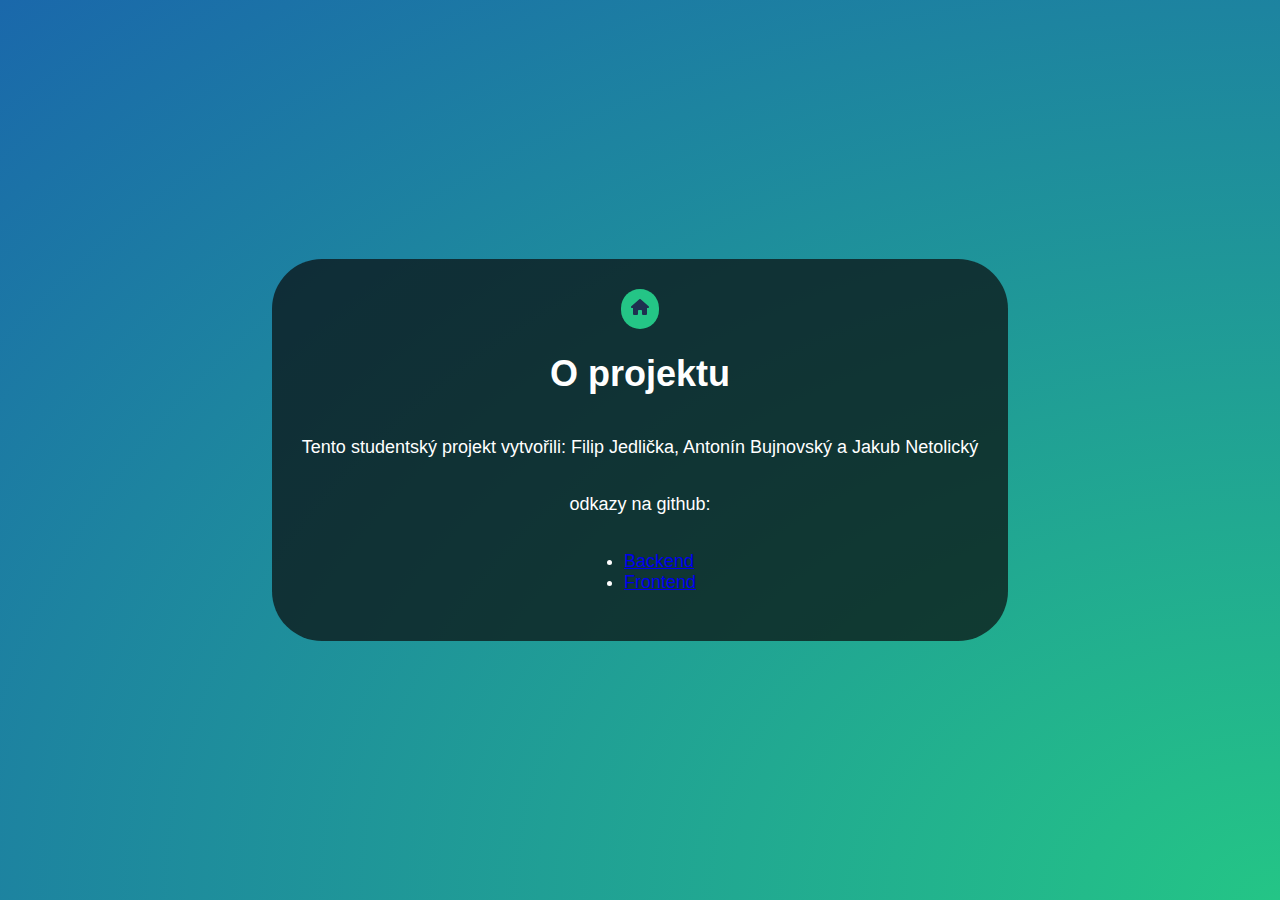
==== about.html @ 826d293c "Doubled socket on bug fix" ====
<!DOCTYPE html>
<html lang="en">

<head>
    <meta charset="UTF-8">
    <meta name="viewport" content="width=device-width, initial-scale=1.0">
    <link rel="stylesheet" href="css/style.css" />
    <link rel="icon" type="image/x-icon" href="img/favicon-bez-pozadi.png">
    <title>Pexeso</title>
</head>

<body class="celaObrazovka">
    <div id="info">
        <a href="/"><button class="tlacitko back"><img src="svg/house-solid.svg"></button></a>
        <h1>O projektu</h1>
        <p>Tento studentský projekt vytvořili: Filip Jedlička, Antonín Bujnovský a Jakub Netolický</p>
        <p>odkazy na github:</p>
        <ul>
            <li><a href="https://github.com/JedlaTypek/remante-pexeso-backend">Backend</a></li>
            <li><a href="https://github.com/JedlaTypek/remante-pexeso-frontend">Frontend</a></li>
        </ul>
    </div>
</body>

</html>
---- css/style.css ----
:root {
    --akcent: #24c586;
    --akcent-hover: #1faa75;

    --gradient-1: #1B9465;
    --gradient-2: #24C586;
    --gradient-3: #23a6d5;
    --gradient-4: #1A68AB;
    --gradient-5: #102980;

    font-size: 18px;
}  

html{
    background: radial-gradient(var(--gradient-2), var(--gradient-4));
    background-repeat: no-repeat;
	animation: otaceni 15s linear infinite;
    background-size: 200% 200%;
    font-family: "Century Gothic", CenturyGothic, Geneva, AppleGothic, sans-serif;
    color: white;
}

@media only screen and (max-width: 768px) {
    #gameBoard {
        flex-direction: column!important;
    }
    .hraciPole{
        gap: 5px!important;
    }
    .karta{
        box-shadow: 0px 0px 3px 3px rgba(19,21,20,0.5)!important;
        -webkit-box-shadow: 0px 0px 3px 3px rgba(19,21,20,0.5)!important;
        -moz-box-shadow: 0px 0px 3px 3px rgba(19,21,20,0.5)!important;
    }
    html{
        background-size: 400% 400%!important;
    } .celaObrazovka{
        margin-top: 30px!important;
        margin-bottom: 30px!important;
    }
}

.red{
    background-color: red !important;
}

@keyframes otaceni {
    0% {
        background-position: 0% 0%;
    }
    25% {
        background-position: 100% 0%;
    }
    50% {
        background-position: 100% 100%;
    }
    75% {
        background-position: 0% 100%;
    }
    100% {
        background-position: 0% 0%;
    }
}

@keyframes gradient {
	0% {
		background-position: 0% 50%;
	}
	50% {
		background-position: 100% 50%;
	}
	100% {
		background-position: 0% 50%;
	}
}

.celaObrazovka{
    min-height: 100vh;
    display: flex;
    align-items: center;
    justify-content: center;
    flex-direction: column;
    margin: 0;
    padding-right: 30px;
    padding-left: 30px;
}

.flex-collumn{
    display: flex;
    flex-direction: column;
    align-items: center;
    gap: 10px;
}

.radek{
    gap: 20px;
    display: flex;
    align-content: center;
}

.footer{
    display: flex;
    justify-content: center;
    gap: 20px;
    margin-top: 30px;
    margin-bottom: -20px;
    align-items: center;
}

.odkaz{
    text-decoration: underline;
    cursor:pointer
}

.odkaz:hover{
    color: var(--akcent);
}

#menu, #vyhra, #info{
    position:relative;
    display: flex;
    flex-direction: column;
    text-align: center;
    align-items: center;
    width: fit-content;
    min-width: 150px;
    max-width: 90%;
    padding: 30px;
    border-radius: 50px;
    background-color: rgba(10, 10, 10, 0.7);
}

#info{
    height: fit-content;
    align-self: center;
    text-align: left !important;
    margin-top: 30px;
    margin-bottom: 30px;
}

#gameBoard{
    display: flex;
    flex-direction: row;
    gap: 50px;
    align-items: center;
}

.welcomeText{
    margin-bottom: 40px;
    text-align: center;
}

#lobbyCreateError{
    margin-top: 10px;
}

#hlavicka{
    text-align: center;
    color:white;
    padding: 20px;
}

.hraciPole{
    display: grid;
    grid-template-columns: repeat(var(--sloupce), 1fr);
    grid-template-rows: repeat(var(--radky), 1fr);
    gap: 15px;
    max-width: 80vw;
    max-height: 80vh;
    aspect-ratio: 1;
}

.nahled{
    --sloupce: 6;
    --radky: 6;
    max-height: 60vh;
}

.karta img{
    width: 100%;
    height: 100%;
    object-fit: contain;
    aspect-ratio: 1 / 1;
}

.karta{
    background-color: white;
    overflow: hidden;
    border-radius: 15% 85% 15% 85% / 85% 15% 85% 15% ;
    box-shadow: 0px 0px 3px 5px rgba(19,21,20,0.5);
    -webkit-box-shadow: 0px 0px 3px 5px rgba(19,21,20,0.5);
    -moz-box-shadow: 0px 0px 3px 5px rgba(19,21,20,0.5);
    transition: ease-in-out 200ms;
    cursor: pointer;
}

.karta:hover{
    transform: scale(1.05);
    box-shadow: 0px 0px 13px 5px rgba(0,199,140,0.5);
    -webkit-box-shadow: 0px 0px 13px 5px rgba(0,199,140,0.5);
    -moz-box-shadow: 0px 0px 13px 5px rgba(0,199,140,0.5);
}

@media only screen and (min-width: 769px){
    .hraciPole[style*="--sloupce: 8; --radky: 8"] .otocena-karta {
        z-index: 5;
      }
    
    .hraciPole[style*="--sloupce: 8; --radky: 8"] .otocena-karta:hover {
        z-index: 6;
        transform: scale(2);
    }
    .hraciPole[style*="--sloupce: 6; --radky: 6"] .otocena-karta {
        z-index: 5;
      }
    
    .hraciPole[style*="--sloupce: 6; --radky: 6"] .otocena-karta:hover {
        z-index: 6;
        transform: scale(1.5);
    }      
}

.skryte{
    display: none !important;
}

.skryta-karta{
    opacity: 0;
    pointer-events: none;
}

.gallery-item{
    background-color: white;
    overflow: hidden;
    border-radius: 15% 85% 15% 85% / 85% 15% 85% 15% ;
}

.gallery-item img{
    height: 100%;
    width: 100%;
    aspect-ratio: 1;
    object-fit: contain;

}

.back{
    margin:auto;
    color: white;
    padding: 10px!important;
    border-radius: 50px !important;
    aspect-ratio: 1/1;
}

.kulate{
    padding: 10px!important;
    border-radius: 50px !important;
    aspect-ratio: 1/1;
}

.back svg{
    fill: white;
}

.rozlozeni{
    margin-top: 5px;
    margin-bottom: 0px;
}

/* Formulář */

label{
    margin-top: 10px;
}

.selected{
    background-color: red !important;

}
/* Tlačítka */

.tlacitko {
    max-width: fit-content;
    background-color: var(--akcent); /* Green */
    border: none;
    color: white;
    padding: 16px 32px;
    text-align: center;
    text-decoration: none;
    text-transform: uppercase;
    display: inline-block;
    font-size: 16px;
    border-radius: 15px;
    transition: ease-in-out 200ms;
}

.tlacitko:hover{
    background-color: var(--akcent-hover);
    transform: scale(1.1);
}

.buttonIn {
    width: 300px;
    position: relative;
    margin-top: 20px;
    max-width: 100%;
}

input {
    width: 100%;
    margin: 0px;
    padding: 15px;
    outline: none;
    border-radius: 50px;
    box-sizing: border-box;
    margin-bottom: 10px;
}

.uvnitr {
    position: absolute;
    aspect-ratio: 1;
    padding: 12px;
    top: 5px;
    border-radius: 50px;
    right: 7px;
    z-index: 2;
    border: none;
    cursor: pointer;
    transform: translateX(2px);
    
}

#jmenoHrace{
    margin-bottom: unset;
}

.uvnitr:hover{
    transform: translateX(2px);
}

/* ANIMOVANÝ NADPIS PEXESO */

.pexeso {
    width: 40vw;
}
.pexeso path {
    fill: none;
    stroke: white;
    stroke-width: 1px;
    stroke-dasharray: 600px;
    stroke-dashoffset: 600px;
    stroke-linecap: round;
    stroke-linejoin: round;
    animation: draw-stroke 3s linear forwards;
}

.leaderboards{
    max-width: 100%;
    max-height: 100px;
    width: auto;
}

.leaderboards path{
    fill: none;
    stroke: white;
    stroke-width: 1px;
    stroke-dasharray: 600px;
    stroke-dashoffset: 600px;
    stroke-linecap: round;
    stroke-linejoin: round;
    animation: draw-stroke 7s linear forwards;
}

@keyframes draw-stroke {
    100% {
      stroke-dashoffset: 0;
    }
}

.playerOnMove{
    color: red;
}

#playerList, .listOfPlayers{
    text-align: left;
    font-size: 20px;
}

#players{
    width: 100%;
    margin-bottom: 10px;
}

#tlacitka{
    display: flex;
    flex-direction: column;
    width: 100%;
}

#potvrdit, .margin-t-20{
    margin-top: 20px!important;
}

.margin-b-10{
    margin-bottom: 10px;
}

/* TLAČÍTKO */

.glow-on-hover {
    margin:auto;
    width: fit-content;
    height: 50px;
    padding-top: 16px;
    padding-bottom: 16px;
    padding-left: 24px;
    padding-right: 24px;
    border: none;
    outline: none;
    color: #111;
    background: #FFF;
    cursor: pointer;
    position: relative;
    z-index: 0;
    border-radius: 50px;
    text-transform: uppercase;
}

.glow-on-hover:before {
    content: '';
    /*background: linear-gradient(45deg, #ff0000, #ff7300, #fffb00, #48ff00, #00ffd5, #002bff, #7a00ff, #ff00c8, #ff0000);*/
    background: linear-gradient(45deg, var(--gradient-2), var(--gradient-3), var(--gradient-5), var(--gradient-3));
    position: absolute;
    top: -2px;
    left:-2px;
    background-size: 400%;
    z-index: -1;
    filter: blur(5px);
    width: calc(100% + 4px);
    height: calc(100% + 4px);
    animation: glowing 20s linear infinite;
    opacity: 0;
    transition: opacity .3s ease-in-out;
    border-radius: 50px;
}

.glow-on-hover:active {
    color: #FFF
}

.glow-on-hover:hover:before {
    opacity: 1;
}

.glow-on-hover:after {
    z-index: -1;
    content: '';
    position: absolute;
    width: 100%;
    height: 100%;
    background: #FFF;
    left: 0;
    top: 0;
    border-radius: 50px;
}

@keyframes glowing {
    0% { background-position: 0 0; }
    50% { background-position: 400% 0; }
    100% { background-position: 0 0; }
}

/* LEADERBOARDS */
.row {
    align-self: center;
    display: flex;
    width: 1200px;
    max-width: 100%;
    gap: 20px;
  }
.column {
    display: flex;
    flex-direction: column;
    align-items: center;
    flex: 33%
}
  
@media screen and (max-width: 768px) {
    .row {
      flex-direction: column;
    }
}

#pointsEarned, #wins, #gamesPlayed {
    width: fit-content;
    padding-left: 25px;
    
    
    li:first-child{
        color: goldenrod;
        font-size: 24px;
        text-shadow: goldenrod 1px 0 10px;
    }
    li:nth-child(2){
        color: #C0C0C0;
        font-size: 22px;
        text-shadow: #C0C0C0 1px 0 10px;
    }
    li:nth-child(3){
        color: #CD7F32;
        font-size: 20px;
        margin-bottom: 10px;
        text-shadow: #CD7F32 1px 0 10px;
    }
}

.show-popup {
    padding: 18px 40px;
    background: #6e78ff;
    border: none;
    outline: none;
    border-radius: 6px;
    box-shadow: 0 0 10px rgba(0, 0, 0, .1);
    cursor: pointer;
    font-size: 18px;
    color: #f2f2f2;
    font-weight: 500;
  }
  .popup-container {
    position: absolute;
    width: 100vw;
    height: 100vh;
    background: rgba(0, 0, 0, .3);
    display: flex;
    justify-content: center;
    align-items: center;
    opacity: 0;
    pointer-events: none;
  }
  .popup-container.active {
    opacity: 1;
    pointer-events: auto;
    transition: .4s ease;
  }
  .popup-container .popup-box {
    background: #f2f2f2;
    border-radius: 50px;
    box-shadow: 0 0 10px rgba(0, 0, 0, .1);
    padding: 30px;
    transform: scale(0);
    align-items: center;
  }
  .popup-container.active .popup-box {
    transform: scale(1);
    transition: .4s ease;
    transition-delay: .25s;
    gap: 10px;
    display: flex;
    flex-direction: column;
  }
  .popup-box h2 {
    color: #333;
    line-height: 1;
    text-align: center;
  }
  .popup-box p {
    color: #333;
    margin: 12px 0 20px;
  }
  .popup-box .close-btn {
    width: 100%;
    padding: 15px;
    background: #6e78ff;
    border-radius: 6px;
    border: none;
    outline: none;
    box-shadow: 0 0 10px rgba(0, 0, 0, .1);
    cursor: pointer;
    font-size: 18px;
    color: #f2f2f2;
    font-weight: 500;
  }
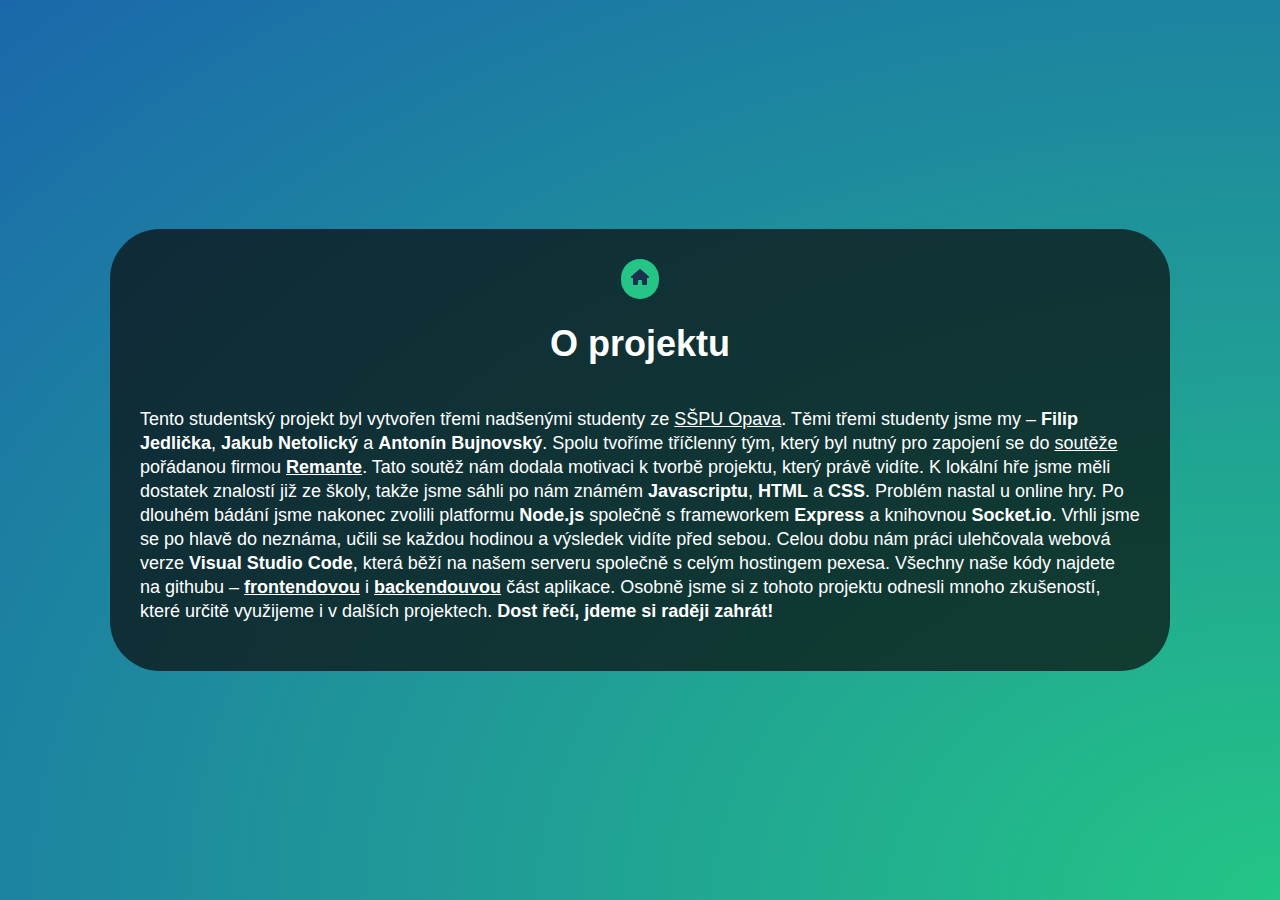
==== commit ca41b9ee: "Drobne zmeny" ====
--- a/about.html
+++ b/about.html
@@ -13,12 +13,18 @@
     <div id="info">
         <a href="/"><button class="tlacitko back"><img src="svg/house-solid.svg"></button></a>
         <h1>O projektu</h1>
-        <p>Tento studentský projekt vytvořili: Filip Jedlička, Antonín Bujnovský a Jakub Netolický</p>
-        <p>odkazy na github:</p>
-        <ul>
-            <li><a href="https://github.com/JedlaTypek/remante-pexeso-backend">Backend</a></li>
-            <li><a href="https://github.com/JedlaTypek/remante-pexeso-frontend">Frontend</a></li>
-        </ul>
+        <p>
+            Tento studentský projekt byl vytvořen třemi nadšenými studenty ze <a class="odkaz" href="https://www.sspu-opava.cz/cs/" target="_blank">SŠPU Opava</a>. Těmi třemi studenty jsme
+            my – <b>Filip Jedlička</b>, <b>Jakub Netolický</b> a <b>Antonín Bujnovský</b>. Spolu tvoříme tříčlenný tým, který byl nutný pro
+            zapojení se do <a class="odkaz" href="./plakat-zadani.pdf" target="_blank">soutěže</a> pořádanou firmou <b><a class="odkaz" href="https://www.remante.cz/" target="_blank">Remante</a></b>. Tato soutěž nám dodala motivaci k tvorbě projektu, který
+            právě vidíte. K lokální hře jsme měli dostatek znalostí již ze školy, takže jsme sáhli po nám známém
+            <b>Javascriptu</b>, <b>HTML</b> a <b>CSS</b>. Problém nastal u online hry. Po dlouhém bádání jsme nakonec zvolili platformu
+            <b>Node.js</b> společně s frameworkem <b>Express</b> a knihovnou <b>Socket.io</b>. Vrhli jsme se po hlavě do neznáma, učili se každou
+            hodinou a výsledek vidíte před sebou. Celou dobu nám práci ulehčovala webová verze <b>Visual Studio Code</b>, která
+            běží na našem serveru společně s celým hostingem pexesa. Všechny naše kódy najdete na githubu – <a class="odkaz" href="https://github.com/JedlaTypek/remante-pexeso-frontend" target="_blank"><b>frontendovou</b></a>
+            i <a class="odkaz" href="https://github.com/JedlaTypek/remante-pexeso-backend" target="_blank"><b>backendouvou</b></a> část aplikace. Osobně jsme si z tohoto projektu odnesli mnoho zkušeností, které určitě
+            využijeme i v dalších projektech. <b>Dost řečí, jdeme si raději zahrát!</b>
+        </p>
     </div>
 </body>
 
--- a/css/style.css
+++ b/css/style.css
@@ -9,38 +9,47 @@
     --gradient-5: #102980;
 
     font-size: 18px;
-}  
-
-html{
+}
+
+html {
     background: radial-gradient(var(--gradient-2), var(--gradient-4));
     background-repeat: no-repeat;
-	animation: otaceni 15s linear infinite;
+    animation: otaceni 15s linear infinite;
     background-size: 200% 200%;
     font-family: "Century Gothic", CenturyGothic, Geneva, AppleGothic, sans-serif;
     color: white;
 }
 
+p{
+    line-height: 24px;   
+}
+
 @media only screen and (max-width: 768px) {
     #gameBoard {
-        flex-direction: column!important;
-    }
-    .hraciPole{
-        gap: 5px!important;
-    }
-    .karta{
-        box-shadow: 0px 0px 3px 3px rgba(19,21,20,0.5)!important;
-        -webkit-box-shadow: 0px 0px 3px 3px rgba(19,21,20,0.5)!important;
-        -moz-box-shadow: 0px 0px 3px 3px rgba(19,21,20,0.5)!important;
-    }
-    html{
-        background-size: 400% 400%!important;
-    } .celaObrazovka{
-        margin-top: 30px!important;
-        margin-bottom: 30px!important;
-    }
-}
-
-.red{
+        flex-direction: column !important;
+    }
+
+    .hraciPole {
+        gap: 5px !important;
+    }
+
+    .karta {
+        box-shadow: 0px 0px 3px 3px rgba(19, 21, 20, 0.5) !important;
+        -webkit-box-shadow: 0px 0px 3px 3px rgba(19, 21, 20, 0.5) !important;
+        -moz-box-shadow: 0px 0px 3px 3px rgba(19, 21, 20, 0.5) !important;
+    }
+
+    html {
+        background-size: 400% 400% !important;
+    }
+
+    .celaObrazovka {
+        margin-top: 30px !important;
+        margin-bottom: 30px !important;
+    }
+}
+
+.red {
     background-color: red !important;
 }
 
@@ -48,33 +57,39 @@
     0% {
         background-position: 0% 0%;
     }
+
     25% {
         background-position: 100% 0%;
     }
+
     50% {
         background-position: 100% 100%;
     }
+
     75% {
         background-position: 0% 100%;
     }
+
     100% {
         background-position: 0% 0%;
     }
 }
 
 @keyframes gradient {
-	0% {
-		background-position: 0% 50%;
-	}
-	50% {
-		background-position: 100% 50%;
-	}
-	100% {
-		background-position: 0% 50%;
-	}
-}
-
-.celaObrazovka{
+    0% {
+        background-position: 0% 50%;
+    }
+
+    50% {
+        background-position: 100% 50%;
+    }
+
+    100% {
+        background-position: 0% 50%;
+    }
+}
+
+.celaObrazovka {
     min-height: 100vh;
     display: flex;
     align-items: center;
@@ -85,20 +100,20 @@
     padding-left: 30px;
 }
 
-.flex-collumn{
+.flex-collumn {
     display: flex;
     flex-direction: column;
     align-items: center;
     gap: 10px;
 }
 
-.radek{
+.radek {
     gap: 20px;
     display: flex;
     align-content: center;
 }
 
-.footer{
+.footer {
     display: flex;
     justify-content: center;
     gap: 20px;
@@ -107,30 +122,33 @@
     align-items: center;
 }
 
-.odkaz{
+.odkaz {
+    color: white;
     text-decoration: underline;
-    cursor:pointer
-}
-
-.odkaz:hover{
-    color: var(--akcent);
-}
-
-#menu, #vyhra, #info{
-    position:relative;
+    cursor: pointer
+}
+
+.odkaz:hover {
+    color: var(--akcent-hover);
+}
+
+#menu,
+#vyhra,
+#info {
+    position: relative;
     display: flex;
     flex-direction: column;
     text-align: center;
     align-items: center;
     width: fit-content;
     min-width: 150px;
-    max-width: 90%;
+    max-width: 1000px;
     padding: 30px;
     border-radius: 50px;
     background-color: rgba(10, 10, 10, 0.7);
 }
 
-#info{
+#info {
     height: fit-content;
     align-self: center;
     text-align: left !important;
@@ -138,29 +156,36 @@
     margin-bottom: 30px;
 }
 
-#gameBoard{
+@media (max-width: 1000px) {
+    #menu, #vyhra, #info {
+      width: 90%;
+      max-width: none;
+    }
+  }
+
+#gameBoard {
     display: flex;
     flex-direction: row;
     gap: 50px;
     align-items: center;
 }
 
-.welcomeText{
+.welcomeText {
     margin-bottom: 40px;
     text-align: center;
 }
 
-#lobbyCreateError{
+#lobbyCreateError {
     margin-top: 10px;
 }
 
-#hlavicka{
+#hlavicka {
     text-align: center;
-    color:white;
+    color: white;
     padding: 20px;
 }
 
-.hraciPole{
+.hraciPole {
     display: grid;
     grid-template-columns: repeat(var(--sloupce), 1fr);
     grid-template-rows: repeat(var(--radky), 1fr);
@@ -170,72 +195,73 @@
     aspect-ratio: 1;
 }
 
-.nahled{
+.nahled {
     --sloupce: 6;
     --radky: 6;
     max-height: 60vh;
 }
 
-.karta img{
+.karta img {
     width: 100%;
     height: 100%;
     object-fit: contain;
     aspect-ratio: 1 / 1;
 }
 
-.karta{
+.karta {
     background-color: white;
     overflow: hidden;
-    border-radius: 15% 85% 15% 85% / 85% 15% 85% 15% ;
-    box-shadow: 0px 0px 3px 5px rgba(19,21,20,0.5);
-    -webkit-box-shadow: 0px 0px 3px 5px rgba(19,21,20,0.5);
-    -moz-box-shadow: 0px 0px 3px 5px rgba(19,21,20,0.5);
+    border-radius: 15% 85% 15% 85% / 85% 15% 85% 15%;
+    box-shadow: 0px 0px 3px 5px rgba(19, 21, 20, 0.5);
+    -webkit-box-shadow: 0px 0px 3px 5px rgba(19, 21, 20, 0.5);
+    -moz-box-shadow: 0px 0px 3px 5px rgba(19, 21, 20, 0.5);
     transition: ease-in-out 200ms;
     cursor: pointer;
 }
 
-.karta:hover{
+.karta:hover {
     transform: scale(1.05);
-    box-shadow: 0px 0px 13px 5px rgba(0,199,140,0.5);
-    -webkit-box-shadow: 0px 0px 13px 5px rgba(0,199,140,0.5);
-    -moz-box-shadow: 0px 0px 13px 5px rgba(0,199,140,0.5);
-}
-
-@media only screen and (min-width: 769px){
+    box-shadow: 0px 0px 13px 5px rgba(0, 199, 140, 0.5);
+    -webkit-box-shadow: 0px 0px 13px 5px rgba(0, 199, 140, 0.5);
+    -moz-box-shadow: 0px 0px 13px 5px rgba(0, 199, 140, 0.5);
+}
+
+@media only screen and (min-width: 769px) {
     .hraciPole[style*="--sloupce: 8; --radky: 8"] .otocena-karta {
         z-index: 5;
-      }
-    
+    }
+
     .hraciPole[style*="--sloupce: 8; --radky: 8"] .otocena-karta:hover {
         z-index: 6;
         transform: scale(2);
     }
+
     .hraciPole[style*="--sloupce: 6; --radky: 6"] .otocena-karta {
         z-index: 5;
-      }
-    
+    }
+
     .hraciPole[style*="--sloupce: 6; --radky: 6"] .otocena-karta:hover {
         z-index: 6;
         transform: scale(1.5);
-    }      
-}
-
-.skryte{
+    }
+}
+
+.skryte {
     display: none !important;
 }
 
-.skryta-karta{
+.skryta-karta {
     opacity: 0;
     pointer-events: none;
 }
 
-.gallery-item{
+.gallery-item {
     background-color: white;
     overflow: hidden;
-    border-radius: 15% 85% 15% 85% / 85% 15% 85% 15% ;
-}
-
-.gallery-item img{
+    border-radius: 15% 85% 15% 85% / 85% 15% 85% 15%;
+}
+
+.gallery-item img {
     height: 100%;
     width: 100%;
     aspect-ratio: 1;
@@ -243,44 +269,46 @@
 
 }
 
-.back{
-    margin:auto;
+.back {
+    margin: auto;
     color: white;
-    padding: 10px!important;
+    padding: 10px !important;
     border-radius: 50px !important;
     aspect-ratio: 1/1;
 }
 
-.kulate{
-    padding: 10px!important;
+.kulate {
+    padding: 10px !important;
     border-radius: 50px !important;
     aspect-ratio: 1/1;
 }
 
-.back svg{
+.back svg {
     fill: white;
 }
 
-.rozlozeni{
+.rozlozeni {
     margin-top: 5px;
     margin-bottom: 0px;
 }
 
 /* Formulář */
 
-label{
+label {
     margin-top: 10px;
 }
 
-.selected{
+.selected {
     background-color: red !important;
 
 }
+
 /* Tlačítka */
 
 .tlacitko {
     max-width: fit-content;
-    background-color: var(--akcent); /* Green */
+    background-color: var(--akcent);
+    /* Green */
     border: none;
     color: white;
     padding: 16px 32px;
@@ -293,7 +321,7 @@
     transition: ease-in-out 200ms;
 }
 
-.tlacitko:hover{
+.tlacitko:hover {
     background-color: var(--akcent-hover);
     transform: scale(1.1);
 }
@@ -320,20 +348,21 @@
     aspect-ratio: 1;
     padding: 12px;
     top: 5px;
+    bottom: 5px;
     border-radius: 50px;
     right: 7px;
     z-index: 2;
     border: none;
     cursor: pointer;
     transform: translateX(2px);
-    
-}
-
-#jmenoHrace{
+
+}
+
+#jmenoHrace {
     margin-bottom: unset;
 }
 
-.uvnitr:hover{
+.uvnitr:hover {
     transform: translateX(2px);
 }
 
@@ -342,6 +371,7 @@
 .pexeso {
     width: 40vw;
 }
+
 .pexeso path {
     fill: none;
     stroke: white;
@@ -353,13 +383,13 @@
     animation: draw-stroke 3s linear forwards;
 }
 
-.leaderboards{
+.leaderboards {
     max-width: 100%;
     max-height: 100px;
     width: auto;
 }
 
-.leaderboards path{
+.leaderboards path {
     fill: none;
     stroke: white;
     stroke-width: 1px;
@@ -372,42 +402,44 @@
 
 @keyframes draw-stroke {
     100% {
-      stroke-dashoffset: 0;
-    }
-}
-
-.playerOnMove{
+        stroke-dashoffset: 0;
+    }
+}
+
+.playerOnMove {
     color: red;
 }
 
-#playerList, .listOfPlayers{
+#playerList,
+.listOfPlayers {
     text-align: left;
     font-size: 20px;
 }
 
-#players{
+#players {
     width: 100%;
     margin-bottom: 10px;
 }
 
-#tlacitka{
+#tlacitka {
     display: flex;
     flex-direction: column;
     width: 100%;
 }
 
-#potvrdit, .margin-t-20{
-    margin-top: 20px!important;
-}
-
-.margin-b-10{
+#potvrdit,
+.margin-t-20 {
+    margin-top: 20px !important;
+}
+
+.margin-b-10 {
     margin-bottom: 10px;
 }
 
 /* TLAČÍTKO */
 
 .glow-on-hover {
-    margin:auto;
+    margin: auto;
     width: fit-content;
     height: 50px;
     padding-top: 16px;
@@ -431,7 +463,7 @@
     background: linear-gradient(45deg, var(--gradient-2), var(--gradient-3), var(--gradient-5), var(--gradient-3));
     position: absolute;
     top: -2px;
-    left:-2px;
+    left: -2px;
     background-size: 400%;
     z-index: -1;
     filter: blur(5px);
@@ -464,9 +496,17 @@
 }
 
 @keyframes glowing {
-    0% { background-position: 0 0; }
-    50% { background-position: 400% 0; }
-    100% { background-position: 0 0; }
+    0% {
+        background-position: 0 0;
+    }
+
+    50% {
+        background-position: 400% 0;
+    }
+
+    100% {
+        background-position: 0 0;
+    }
 }
 
 /* LEADERBOARDS */
@@ -476,36 +516,41 @@
     width: 1200px;
     max-width: 100%;
     gap: 20px;
-  }
+}
+
 .column {
     display: flex;
     flex-direction: column;
     align-items: center;
     flex: 33%
 }
-  
+
 @media screen and (max-width: 768px) {
     .row {
-      flex-direction: column;
-    }
-}
-
-#pointsEarned, #wins, #gamesPlayed {
+        flex-direction: column;
+    }
+}
+
+#pointsEarned,
+#wins,
+#gamesPlayed {
     width: fit-content;
     padding-left: 25px;
-    
-    
-    li:first-child{
+
+
+    li:first-child {
         color: goldenrod;
         font-size: 24px;
         text-shadow: goldenrod 1px 0 10px;
     }
-    li:nth-child(2){
+
+    li:nth-child(2) {
         color: #C0C0C0;
         font-size: 22px;
         text-shadow: #C0C0C0 1px 0 10px;
     }
-    li:nth-child(3){
+
+    li:nth-child(3) {
         color: #CD7F32;
         font-size: 20px;
         margin-bottom: 10px;
@@ -524,8 +569,9 @@
     font-size: 18px;
     color: #f2f2f2;
     font-weight: 500;
-  }
-  .popup-container {
+}
+
+.popup-container {
     position: absolute;
     width: 100vw;
     height: 100vh;
@@ -535,38 +581,44 @@
     align-items: center;
     opacity: 0;
     pointer-events: none;
-  }
-  .popup-container.active {
+}
+
+.popup-container.active {
     opacity: 1;
     pointer-events: auto;
     transition: .4s ease;
-  }
-  .popup-container .popup-box {
+}
+
+.popup-container .popup-box {
     background: #f2f2f2;
     border-radius: 50px;
     box-shadow: 0 0 10px rgba(0, 0, 0, .1);
     padding: 30px;
     transform: scale(0);
     align-items: center;
-  }
-  .popup-container.active .popup-box {
+}
+
+.popup-container.active .popup-box {
     transform: scale(1);
     transition: .4s ease;
     transition-delay: .25s;
     gap: 10px;
     display: flex;
     flex-direction: column;
-  }
-  .popup-box h2 {
+}
+
+.popup-box h2 {
     color: #333;
     line-height: 1;
     text-align: center;
-  }
-  .popup-box p {
+}
+
+.popup-box p {
     color: #333;
     margin: 12px 0 20px;
-  }
-  .popup-box .close-btn {
+}
+
+.popup-box .close-btn {
     width: 100%;
     padding: 15px;
     background: #6e78ff;
@@ -578,4 +630,4 @@
     font-size: 18px;
     color: #f2f2f2;
     font-weight: 500;
-  }+}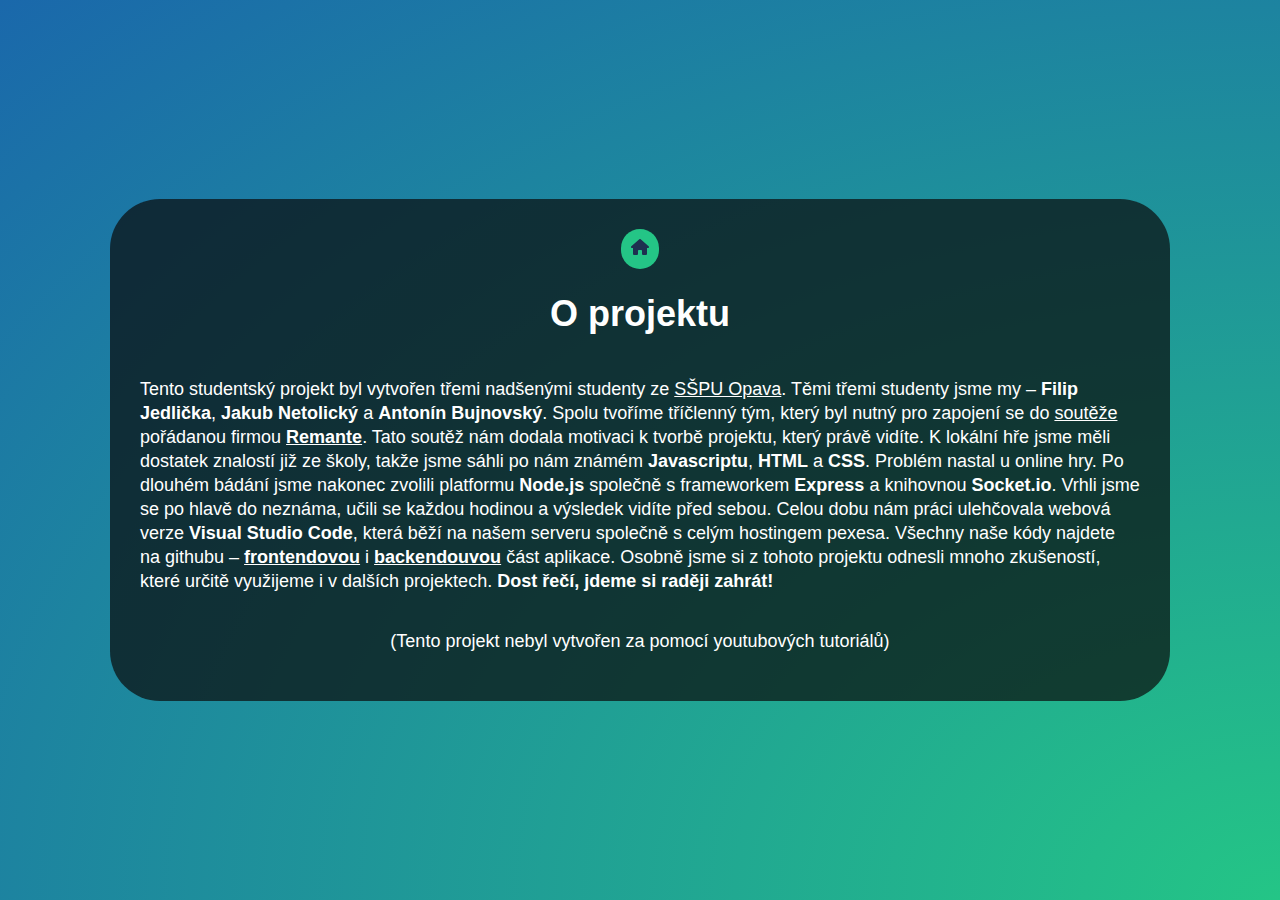
==== commit c64f44ac: "Úprava about textu" ====
--- a/about.html
+++ b/about.html
@@ -25,6 +25,7 @@
             i <a class="odkaz" href="https://github.com/JedlaTypek/remante-pexeso-backend" target="_blank"><b>backendouvou</b></a> část aplikace. Osobně jsme si z tohoto projektu odnesli mnoho zkušeností, které určitě
             využijeme i v dalších projektech. <b>Dost řečí, jdeme si raději zahrát!</b>
         </p>
+        <p>(Tento projekt nebyl vytvořen za pomocí youtubových tutoriálů)</p>
     </div>
 </body>
 
